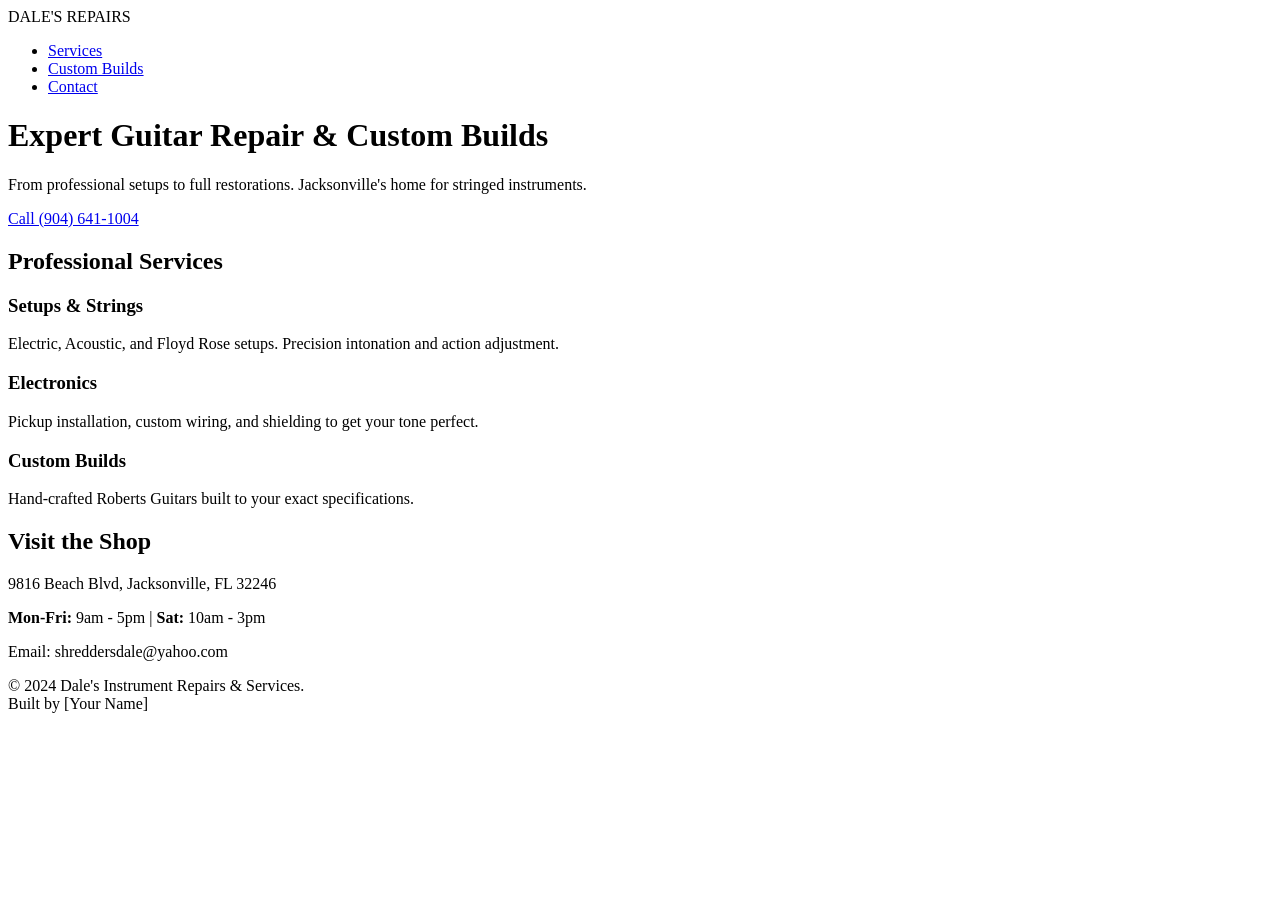
==== index.html @ db6a310b "Rename Dales code.html to index.html" ====
<!DOCTYPE html>
<html lang="en">
<head>
    <meta charset="UTF-8">
    <meta name="viewport" content="width=device-width, initial-scale=1.0">
    <title>Dale's Instrument Repairs | Custom Builds & Service</title>
    <link rel="stylesheet" href="style.css">
</head>
<body>
    <nav>
        <div class="logo">DALE'S<span> REPAIRS</span></div>
        <ul>
            <li><a href="#services">Services</a></li>
            <li><a href="#gallery">Custom Builds</a></li>
            <li><a href="#contact">Contact</a></li>
        </ul>
    </nav>

    <header>
        <div class="hero-content">
            <h1>Expert Guitar Repair & Custom Builds</h1>
            <p>From professional setups to full restorations. Jacksonville's home for stringed instruments.</p>
            <a href="tel:9046411004" class="btn">Call (904) 641-1004</a>
        </div>
    </header>

    <section id="services">
        <h2 class="section-title">Professional Services</h2>
        <div class="grid">
            <div class="card">
                <h3>Setups & Strings</h3>
                <p>Electric, Acoustic, and Floyd Rose setups. Precision intonation and action adjustment.</p>
            </div>
            <div class="card">
                <h3>Electronics</h3>
                <p>Pickup installation, custom wiring, and shielding to get your tone perfect.</p>
            </div>
            <div class="card">
                <h3>Custom Builds</h3>
                <p>Hand-crafted Roberts Guitars built to your exact specifications.</p>
            </div>
        </div>
    </section>

    <section id="contact" class="contact-section">
        <h2>Visit the Shop</h2>
        <p>9816 Beach Blvd, Jacksonville, FL 32246</p>
        <p><strong>Mon-Fri:</strong> 9am - 5pm | <strong>Sat:</strong> 10am - 3pm</p>
        <p>Email: shreddersdale@yahoo.com</p>
    </section>

    <footer>
        <p>&copy; 2024 Dale's Instrument Repairs & Services. <br> Built by [Your Name]</p>
    </footer>
</body>
</html>
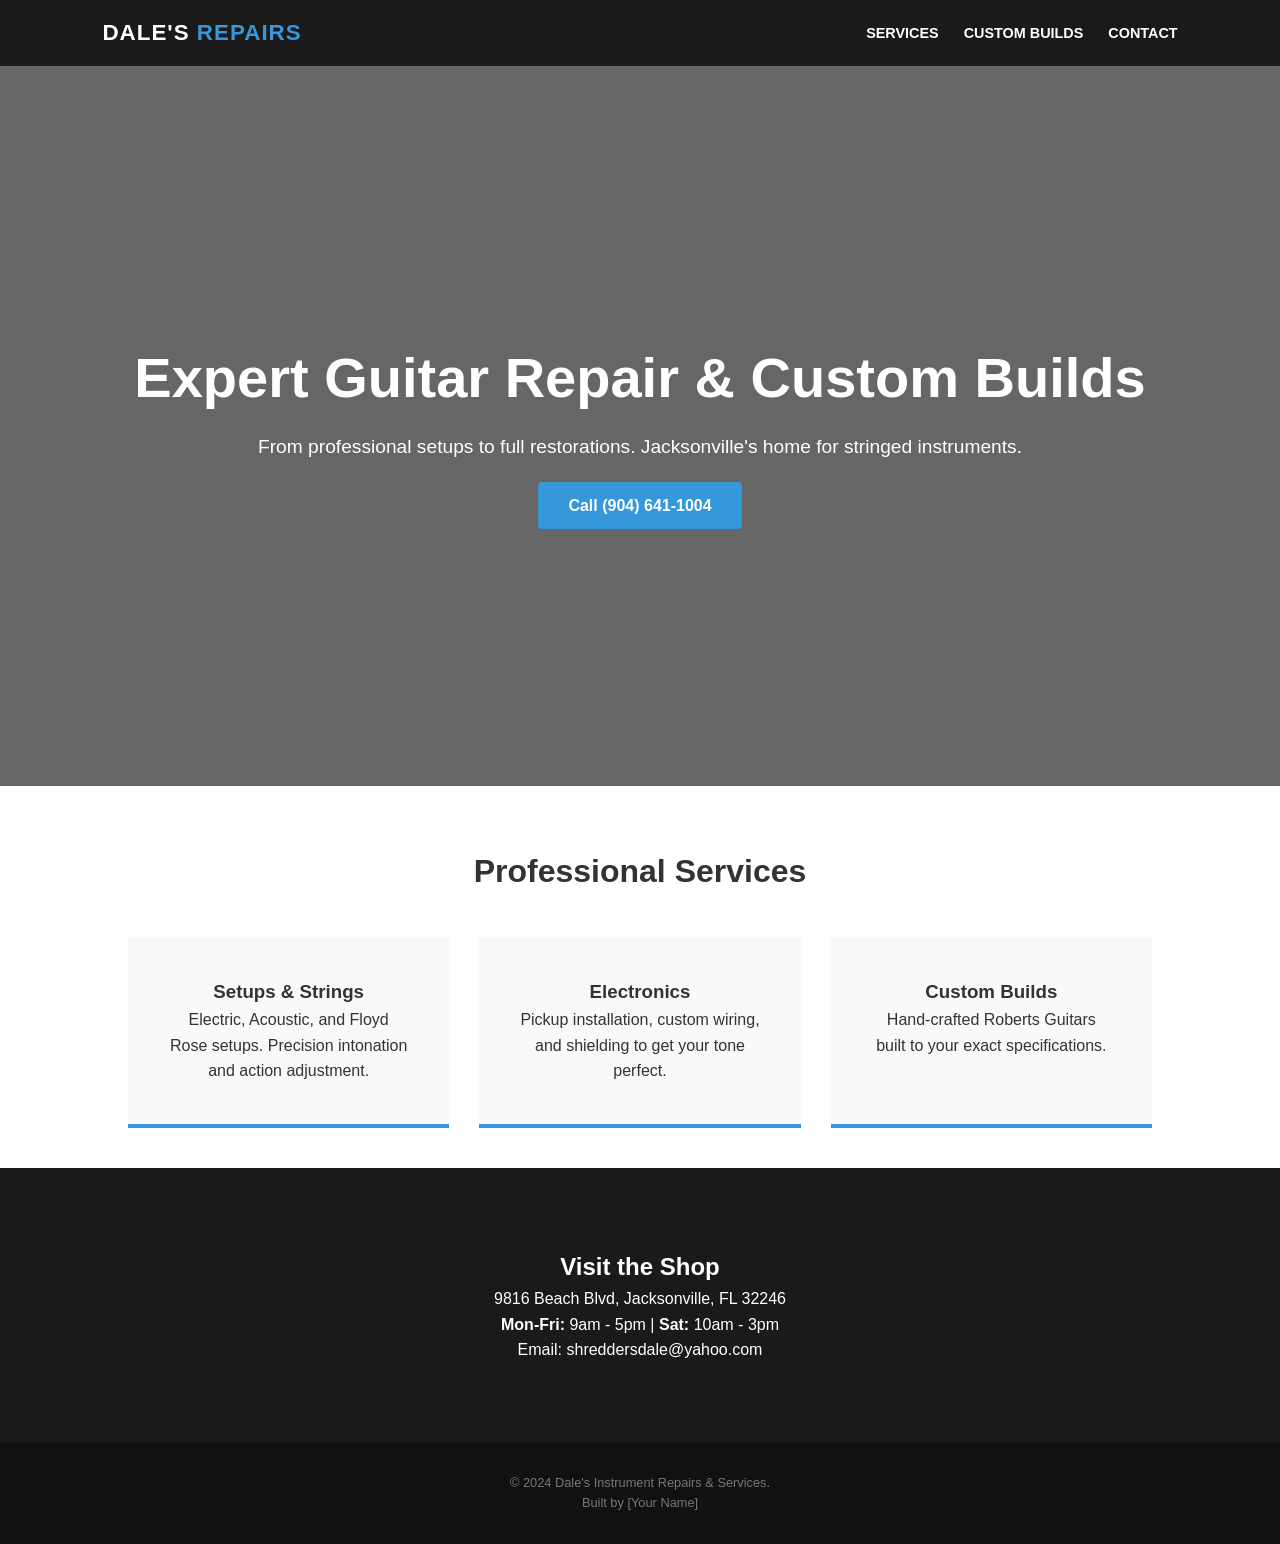
==== commit d2277cb3: "Update index.html" ====
--- a/index.html
+++ b/index.html
@@ -1,6 +1,7 @@
 <!DOCTYPE html>
 <html lang="en">
 <head>
+    <link rel="stylesheet" href="style.css">
     <meta charset="UTF-8">
     <meta name="viewport" content="width=device-width, initial-scale=1.0">
     <title>Dale's Instrument Repairs | Custom Builds & Service</title>
@@ -10,7 +11,7 @@
     <nav>
         <div class="logo">DALE'S<span> REPAIRS</span></div>
         <ul>
-            <li><a href="#services">Services</a></li>
+            <li><a href="https://www.guitarcenter.com/?customer_id=824-305-5771&source=4WWRWXGT&utm_medium=paid-search&utm_source=google&utm_campaign=GC_G_TM_SEM-STD_HV_Exact&utm_term=guitar%20center&utm_content=tm&utm_id=17249774544&utm_creative=616208537210&utm_marketing_tactic=brand&gad_source=1&gad_campaignid=17249774544&gbraid=0AAAAADtcCuzaIOEe9pN39YFxJW5c55O86&gclid=CjwKCAjwwdbPBhBgEiwAxBRA4ShoY7Iw1q-1ON3VoRH2eQD6HUWZcf8CMPZBgiL3TzLjmekNkyxQihoCr20QAvD_BwE">Services</a></li>
             <li><a href="#gallery">Custom Builds</a></li>
             <li><a href="#contact">Contact</a></li>
         </ul>
--- a/style.css
+++ b/style.css
@@ -0,0 +1,37 @@
+* { margin: 0; padding: 0; box-sizing: border-box; font-family: 'Helvetica Neue', Arial, sans-serif; }
+body { line-height: 1.6; color: #333; background: #fff; }
+
+/* Navigation */
+nav { display: flex; justify-content: space-between; align-items: center; padding: 15px 8%; background: #1a1a1a; color: white; position: sticky; top: 0; z-index: 1000; }
+.logo { font-size: 1.4rem; font-weight: 800; letter-spacing: 1px; }
+.logo span { color: #3498db; }
+nav ul { display: flex; list-style: none; }
+nav ul li { margin-left: 25px; }
+nav a { color: white; text-decoration: none; font-size: 0.9rem; font-weight: 600; text-transform: uppercase; }
+
+/* Hero Section */
+header { 
+    height: 80vh; 
+    background: linear-gradient(rgba(0,0,0,0.6), rgba(0,0,0,0.6)), url('https://images.unsplash.com/photo-1550985616-10810253b84d?auto=format&fit=crop&q=80&w=1000'); 
+    background-size: cover; 
+    background-position: center;
+    display: flex; align-items: center; justify-content: center; text-align: center; color: white;
+}
+.hero-content h1 { font-size: 3.5rem; margin-bottom: 10px; }
+.hero-content p { font-size: 1.2rem; margin-bottom: 30px; }
+
+/* Buttons & Grid */
+.btn { background: #3498db; color: white; padding: 15px 30px; text-decoration: none; border-radius: 4px; font-weight: bold; }
+.section-title { text-align: center; margin-top: 60px; font-size: 2rem; }
+.grid { display: grid; grid-template-columns: repeat(auto-fit, minmax(300px, 1fr)); gap: 30px; padding: 40px 10%; }
+.card { padding: 40px; background: #f9f9f9; border-bottom: 4px solid #3498db; text-align: center; transition: 0.3s; }
+.card:hover { transform: translateY(-10px); }
+
+/* Contact & Footer */
+.contact-section { background: #1a1a1a; color: white; text-align: center; padding: 80px 20px; }
+footer { text-align: center; padding: 30px; background: #111; color: #777; font-size: 0.8rem; }
+
+@media (max-width: 768px) {
+    .hero-content h1 { font-size: 2.2rem; }
+    nav ul { display: none; } /* Simplified for mobile demo */
+}
--- a/style.css
+++ b/style.css
@@ -0,0 +1,37 @@
+* { margin: 0; padding: 0; box-sizing: border-box; font-family: 'Helvetica Neue', Arial, sans-serif; }
+body { line-height: 1.6; color: #333; background: #fff; }
+
+/* Navigation */
+nav { display: flex; justify-content: space-between; align-items: center; padding: 15px 8%; background: #1a1a1a; color: white; position: sticky; top: 0; z-index: 1000; }
+.logo { font-size: 1.4rem; font-weight: 800; letter-spacing: 1px; }
+.logo span { color: #3498db; }
+nav ul { display: flex; list-style: none; }
+nav ul li { margin-left: 25px; }
+nav a { color: white; text-decoration: none; font-size: 0.9rem; font-weight: 600; text-transform: uppercase; }
+
+/* Hero Section */
+header { 
+    height: 80vh; 
+    background: linear-gradient(rgba(0,0,0,0.6), rgba(0,0,0,0.6)), url('https://images.unsplash.com/photo-1550985616-10810253b84d?auto=format&fit=crop&q=80&w=1000'); 
+    background-size: cover; 
+    background-position: center;
+    display: flex; align-items: center; justify-content: center; text-align: center; color: white;
+}
+.hero-content h1 { font-size: 3.5rem; margin-bottom: 10px; }
+.hero-content p { font-size: 1.2rem; margin-bottom: 30px; }
+
+/* Buttons & Grid */
+.btn { background: #3498db; color: white; padding: 15px 30px; text-decoration: none; border-radius: 4px; font-weight: bold; }
+.section-title { text-align: center; margin-top: 60px; font-size: 2rem; }
+.grid { display: grid; grid-template-columns: repeat(auto-fit, minmax(300px, 1fr)); gap: 30px; padding: 40px 10%; }
+.card { padding: 40px; background: #f9f9f9; border-bottom: 4px solid #3498db; text-align: center; transition: 0.3s; }
+.card:hover { transform: translateY(-10px); }
+
+/* Contact & Footer */
+.contact-section { background: #1a1a1a; color: white; text-align: center; padding: 80px 20px; }
+footer { text-align: center; padding: 30px; background: #111; color: #777; font-size: 0.8rem; }
+
+@media (max-width: 768px) {
+    .hero-content h1 { font-size: 2.2rem; }
+    nav ul { display: none; } /* Simplified for mobile demo */
+}
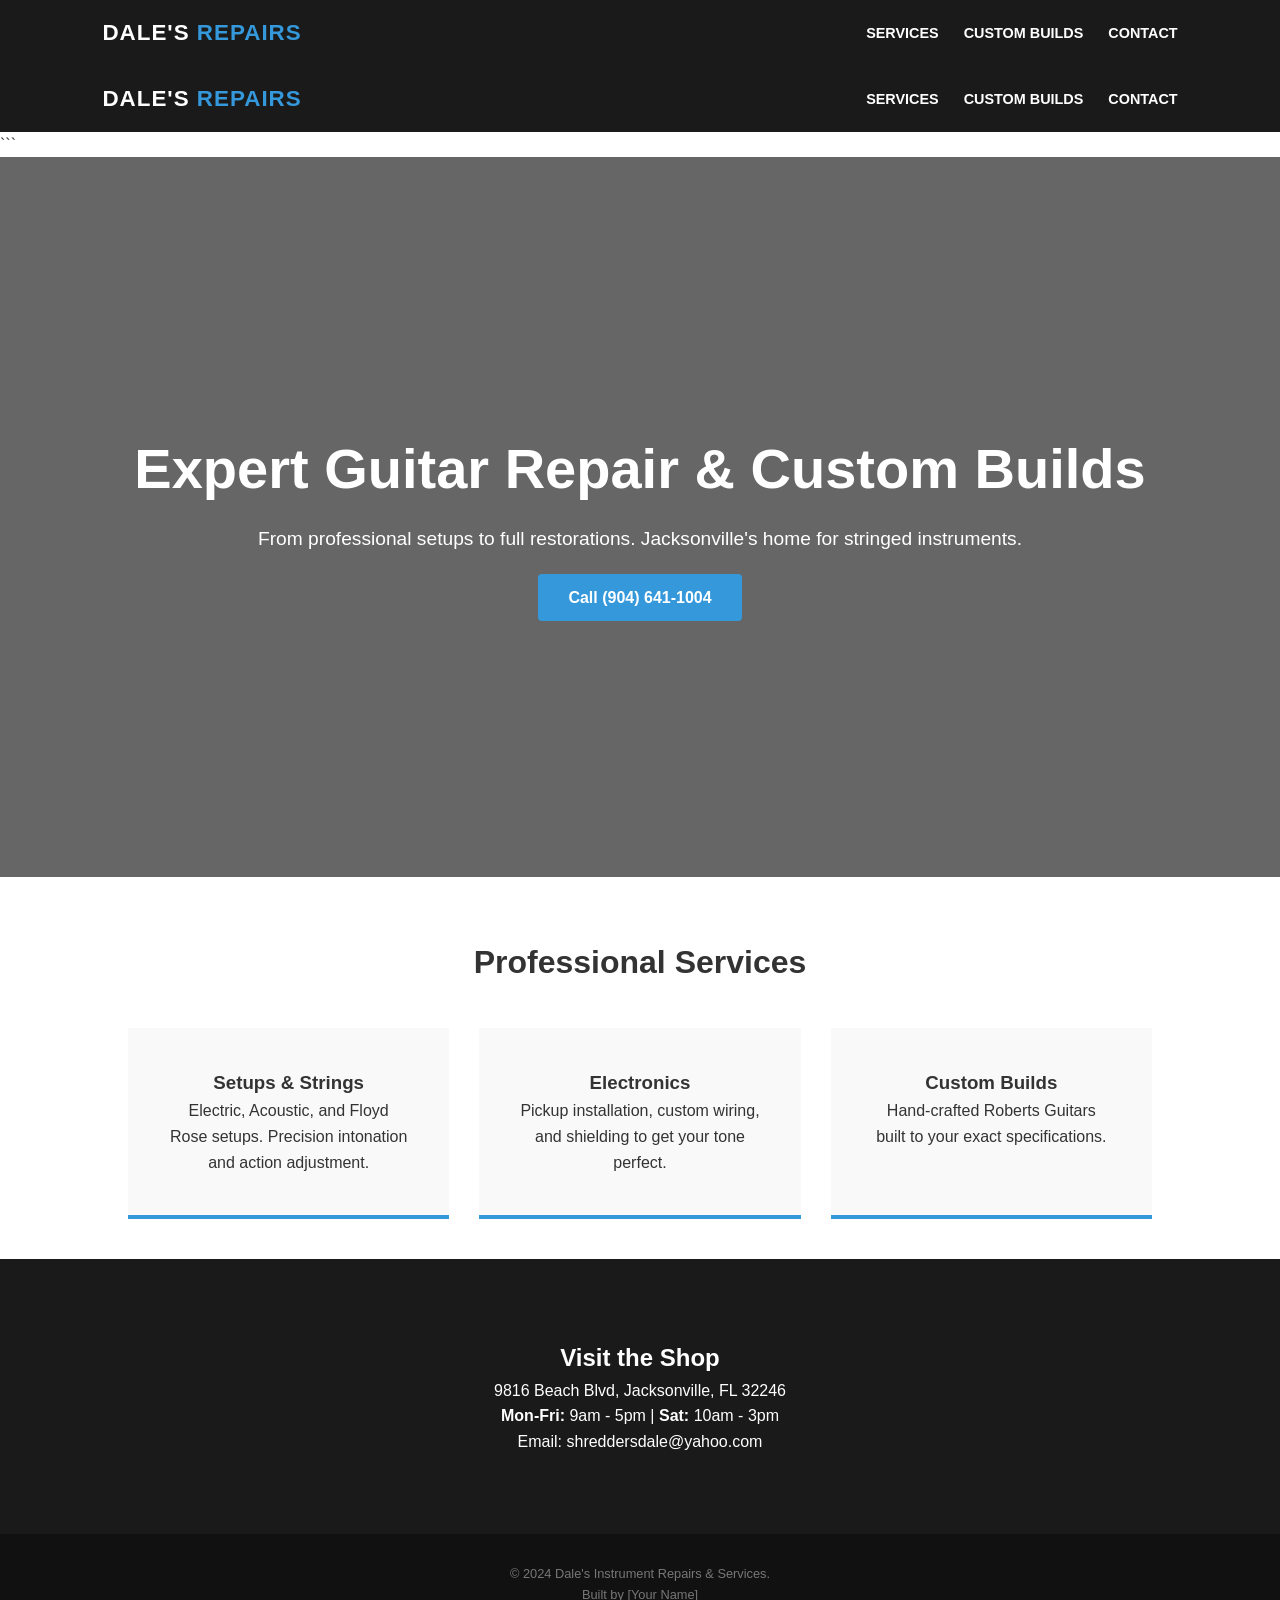
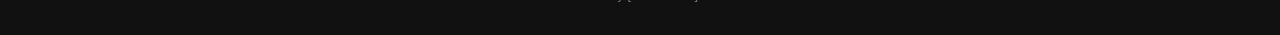
==== commit 263d2c87: "Update index.html" ====
--- a/index.html
+++ b/index.html
@@ -11,12 +11,18 @@
     <nav>
         <div class="logo">DALE'S<span> REPAIRS</span></div>
         <ul>
-            <li><a href="https://www.guitarcenter.com/?customer_id=824-305-5771&source=4WWRWXGT&utm_medium=paid-search&utm_source=google&utm_campaign=GC_G_TM_SEM-STD_HV_Exact&utm_term=guitar%20center&utm_content=tm&utm_id=17249774544&utm_creative=616208537210&utm_marketing_tactic=brand&gad_source=1&gad_campaignid=17249774544&gbraid=0AAAAADtcCuzaIOEe9pN39YFxJW5c55O86&gclid=CjwKCAjwwdbPBhBgEiwAxBRA4ShoY7Iw1q-1ON3VoRH2eQD6HUWZcf8CMPZBgiL3TzLjmekNkyxQihoCr20QAvD_BwE">Services</a></li>
+            <li><a href="https://www.guitarcenter.com/">Services</a></li>
             <li><a href="#gallery">Custom Builds</a></li>
             <li><a href="#contact">Contact</a></li>
         </ul>
     </nav>
-
+<nav>
+    <div class="logo">DALE'S<span> REPAIRS</span></div>
+    <ul>
+        <li><a href="https://www.guitarcenter.com/">Services</a></li>
+        <li><a href="#gallery">Custom Builds</a></li>
+        <li><a href="#contact">Contact</a></li>
+    </ul> </nav> ```
     <header>
         <div class="hero-content">
             <h1>Expert Guitar Repair & Custom Builds</h1>
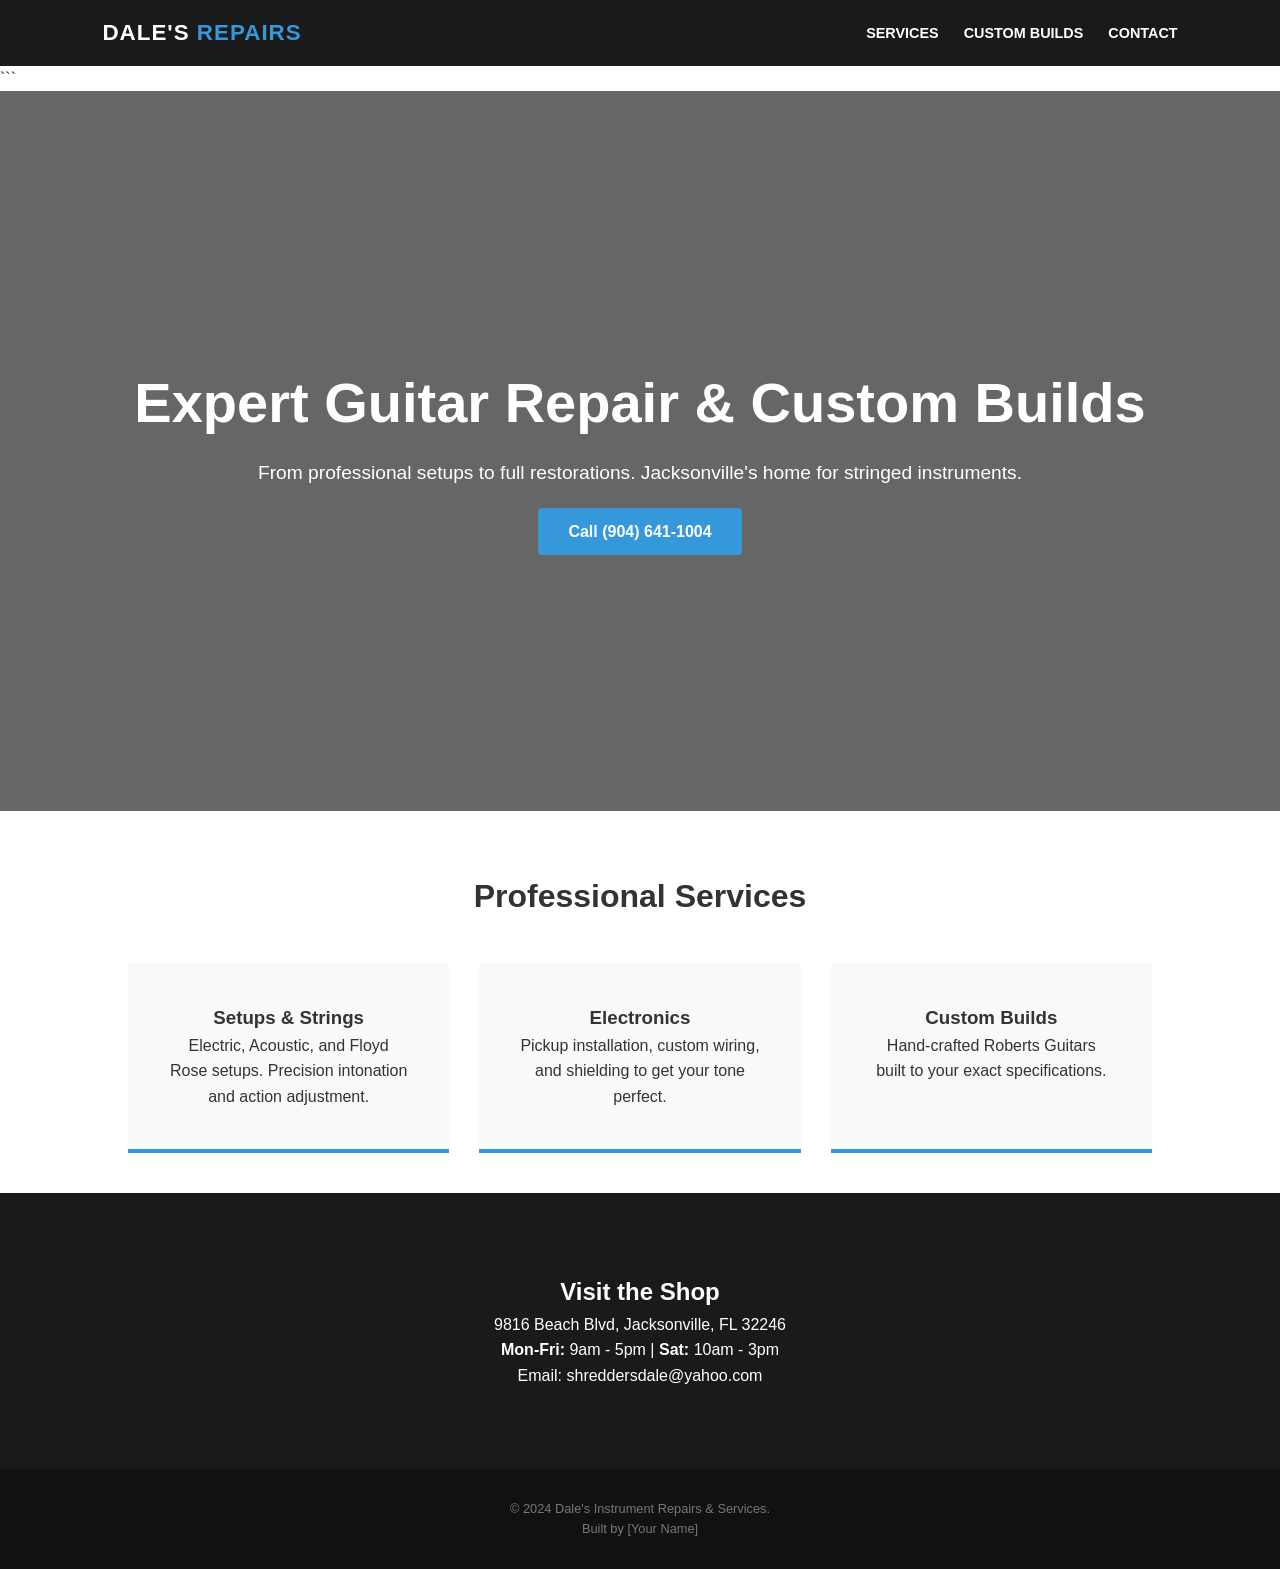
==== commit cd641cc1: "Update index.html" ====
--- a/index.html
+++ b/index.html
@@ -8,14 +8,7 @@
     <link rel="stylesheet" href="style.css">
 </head>
 <body>
-    <nav>
-        <div class="logo">DALE'S<span> REPAIRS</span></div>
-        <ul>
-            <li><a href="https://www.guitarcenter.com/">Services</a></li>
-            <li><a href="#gallery">Custom Builds</a></li>
-            <li><a href="#contact">Contact</a></li>
-        </ul>
-    </nav>
+    
 <nav>
     <div class="logo">DALE'S<span> REPAIRS</span></div>
     <ul>
